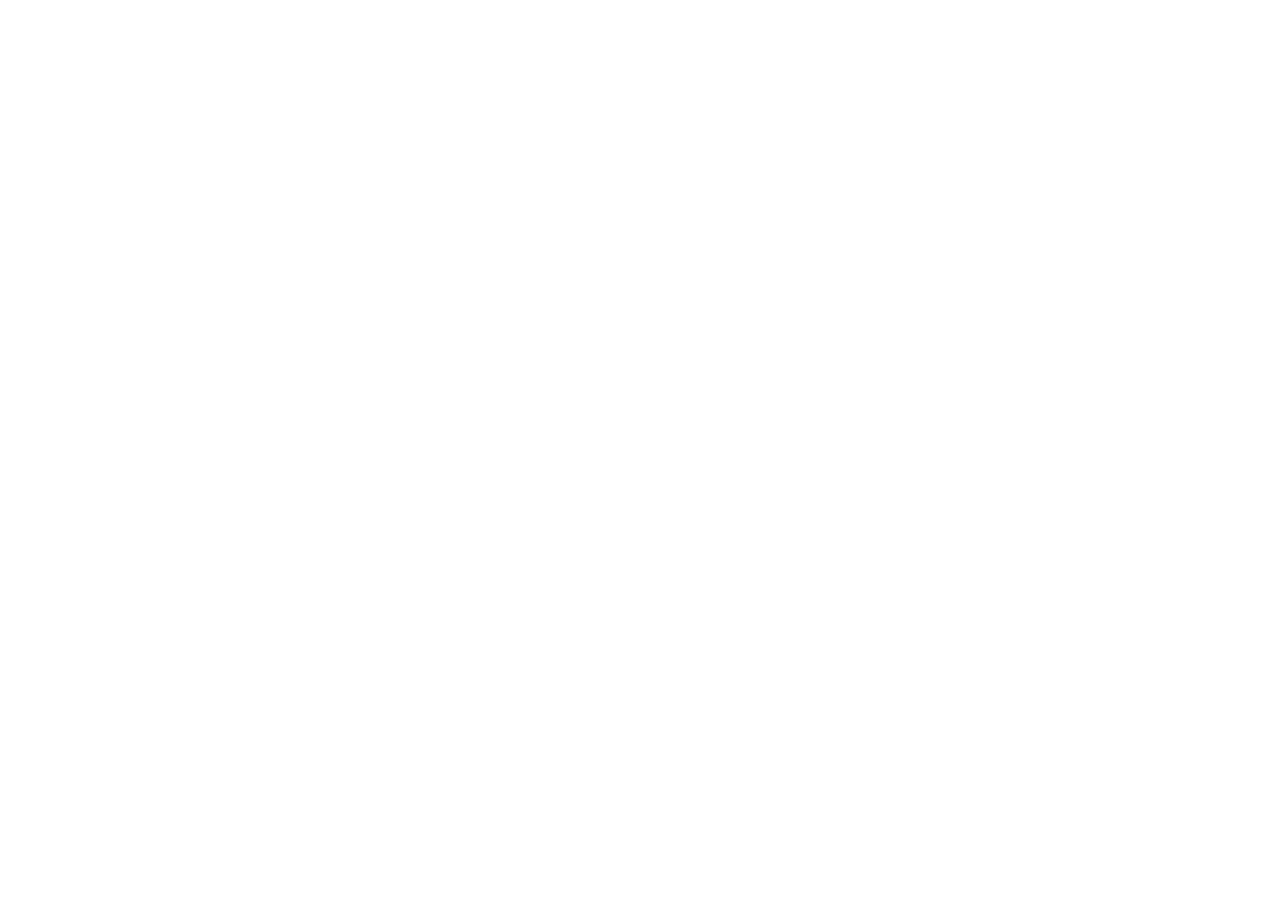
==== index.html @ 36c8cbfb "Updated Home page" ====
<!-- Author: Ranjith kumar c
    Description: This application is all about Ping pong game  -->
    <!doctype html>
    <html lang="en">
      <head>
        <!-- Required meta tags -->
        <meta charset="utf-8">
        <meta name="viewport" content="width=device-width, initial-scale=1.0">
    
        <!-- Bootstrap CSS -->
        <link rel="stylesheet" href="https://stackpath.bootstrapcdn.com/bootstrap/4.3.1/css/bootstrap.min.css" integrity="sha384-ggOyR0iXCbMQv3Xipma34MD+dH/1fQ784/j6cY/iJTQUOhcWr7x9JvoRxT2MZw1T" crossorigin="anonymous">
         <link rel="stylesheet" href="style.css">
        <title>Ping pong Game</title>
      </head>
      <body>
           <!-- Optional JavaScript -->
        <!-- jQuery first, then Popper.js, then Bootstrap JS -->
        <script src="https://code.jquery.com/jquery-3.3.1.slim.min.js" integrity="sha384-q8i/X+965DzO0rT7abK41JStQIAqVgRVzpbzo5smXKp4YfRvH+8abtTE1Pi6jizo" crossorigin="anonymous"></script>
        <script src="https://cdnjs.cloudflare.com/ajax/libs/popper.js/1.14.7/umd/popper.min.js" integrity="sha384-UO2eT0CpHqdSJQ6hJty5KVphtPhzWj9WO1clHTMGa3JDZwrnQq4sF86dIHNDz0W1" crossorigin="anonymous"></script>
        <script src="https://stackpath.bootstrapcdn.com/bootstrap/4.3.1/js/bootstrap.min.js" integrity="sha384-JjSmVgyd0p3pXB1rRibZUAYoIIy6OrQ6VrjIEaFf/nJGzIxFDsf4x0xIM+B07jRM" crossorigin="anonymous"></script>
        <script type="text/JavaScript" src="function.js"></script>
      </body>   
    </html>
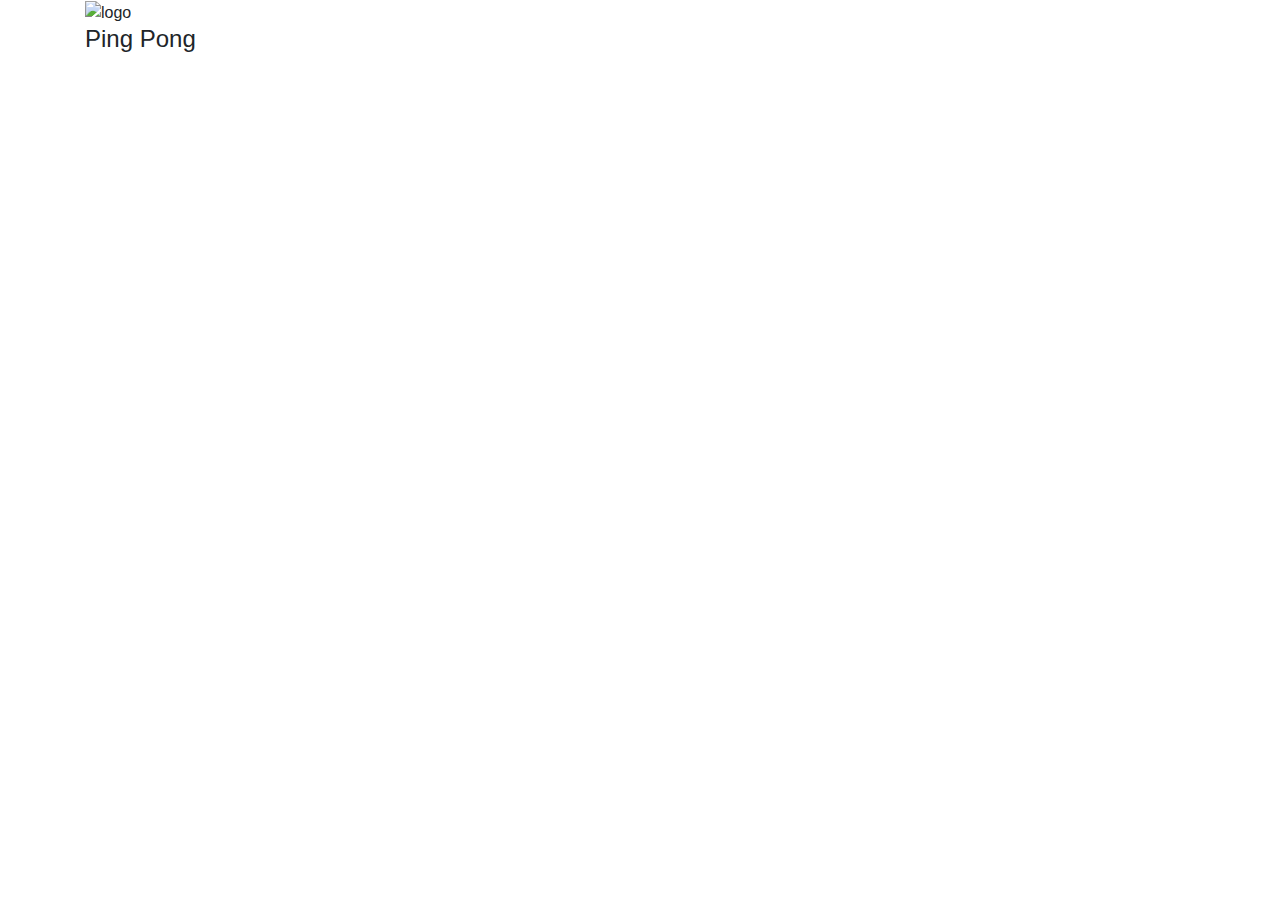
==== commit 8a8c9d3b: "Updated app.js file" ====
--- a/index.html
+++ b/index.html
@@ -13,6 +13,12 @@
         <title>Ping pong Game</title>
       </head>
       <body>
+          <div class="container">
+              <div id="logo">
+                  <img src="../PingPong/img/logo.JPG" alt="logo">
+                  <h4> Ping Pong</h4>
+              </div>
+          </div>
            <!-- Optional JavaScript -->
         <!-- jQuery first, then Popper.js, then Bootstrap JS -->
         <script src="https://code.jquery.com/jquery-3.3.1.slim.min.js" integrity="sha384-q8i/X+965DzO0rT7abK41JStQIAqVgRVzpbzo5smXKp4YfRvH+8abtTE1Pi6jizo" crossorigin="anonymous"></script>
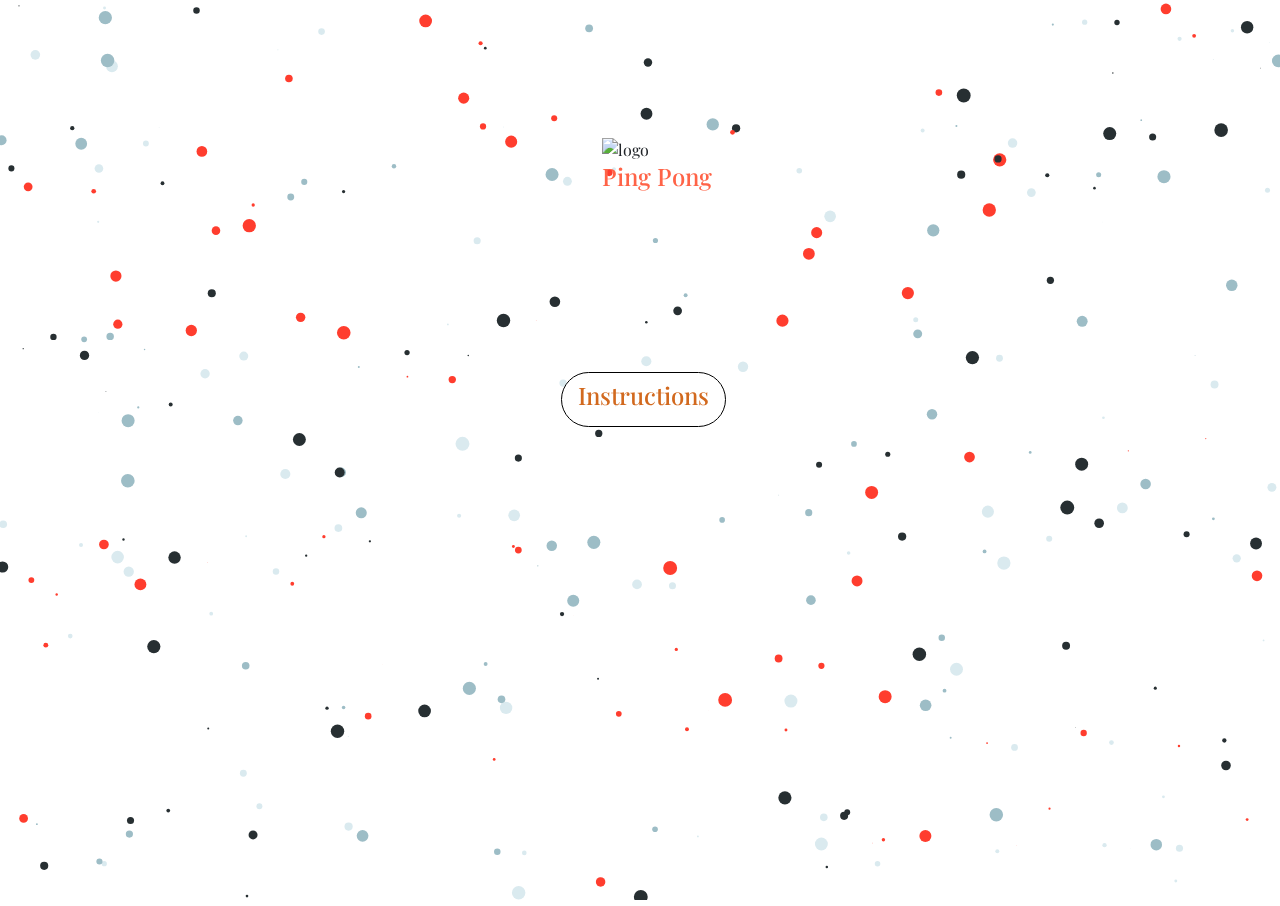
==== commit e8e3568f: "Updataion in apps file" ====
--- a/index.html
+++ b/index.html
@@ -9,21 +9,32 @@
     
         <!-- Bootstrap CSS -->
         <link rel="stylesheet" href="https://stackpath.bootstrapcdn.com/bootstrap/4.3.1/css/bootstrap.min.css" integrity="sha384-ggOyR0iXCbMQv3Xipma34MD+dH/1fQ784/j6cY/iJTQUOhcWr7x9JvoRxT2MZw1T" crossorigin="anonymous">
-         <link rel="stylesheet" href="style.css">
+        <link href="https://fonts.googleapis.com/css?family=Playfair+Display&display=swap" rel="stylesheet">        
+        <link rel="stylesheet" href="css/style.css">
         <title>Ping pong Game</title>
       </head>
       <body>
-          <div class="container">
-              <div id="logo">
-                  <img src="../PingPong/img/logo.JPG" alt="logo">
-                  <h4> Ping Pong</h4>
-              </div>
-          </div>
+          
+                <div id="canvas-wrap">
+                        <canvas></canvas>
+                        <div id="logo">
+                        <img src="../PingPong/img/logo.JPG" alt="logo" id="img">
+                        <h4 style="color: tomato"> Ping Pong</h4>
+                        </div>
+                        <div id="button">
+                        </br>
+                        <button type="button" onClick="location.href='instruction.html'" value="click here"class="btn btn-lg" id="instruction"><h4>Instructions</h4></button>
+                        </div>
+                </div>
+                
+                   
+        <!-- <canvas id="canvas">
+        </canvas> -->
            <!-- Optional JavaScript -->
         <!-- jQuery first, then Popper.js, then Bootstrap JS -->
         <script src="https://code.jquery.com/jquery-3.3.1.slim.min.js" integrity="sha384-q8i/X+965DzO0rT7abK41JStQIAqVgRVzpbzo5smXKp4YfRvH+8abtTE1Pi6jizo" crossorigin="anonymous"></script>
         <script src="https://cdnjs.cloudflare.com/ajax/libs/popper.js/1.14.7/umd/popper.min.js" integrity="sha384-UO2eT0CpHqdSJQ6hJty5KVphtPhzWj9WO1clHTMGa3JDZwrnQq4sF86dIHNDz0W1" crossorigin="anonymous"></script>
         <script src="https://stackpath.bootstrapcdn.com/bootstrap/4.3.1/js/bootstrap.min.js" integrity="sha384-JjSmVgyd0p3pXB1rRibZUAYoIIy6OrQ6VrjIEaFf/nJGzIxFDsf4x0xIM+B07jRM" crossorigin="anonymous"></script>
-        <script type="text/JavaScript" src="function.js"></script>
+        <script type="text/JavaScript" src="js/particle.js"></script>
       </body>   
     </html>--- a/css/style.css
+++ b/css/style.css
@@ -0,0 +1,39 @@
+#canvas-wrap { 
+    position:relative;
+    
+ } 
+ body{
+     margin: 0%;
+     font-family: 'Playfair Display', serif;
+ }
+ #logo,#button{
+    position:absolute;
+     top:15%; 
+     left:47%;
+     }
+     #button{
+         margin-top:15%;
+         left: 43.8%;
+     }
+#instruction,#play{
+    background: rgba(255, 255, 255, 0.1);
+    border: 1.5px solid  black;
+    border-radius: 30px;
+    color:darkorange;
+}
+#instruction{
+   margin-top: 1em;
+}
+#instruction{
+    top: 2%;
+    color: chocolate
+}
+#start,#rules{
+    margin-top:10%;
+    margin-left:40%;
+    font-size: 1.5em;;
+}
+h5{
+    width: 6em;
+    height: 1em;
+}
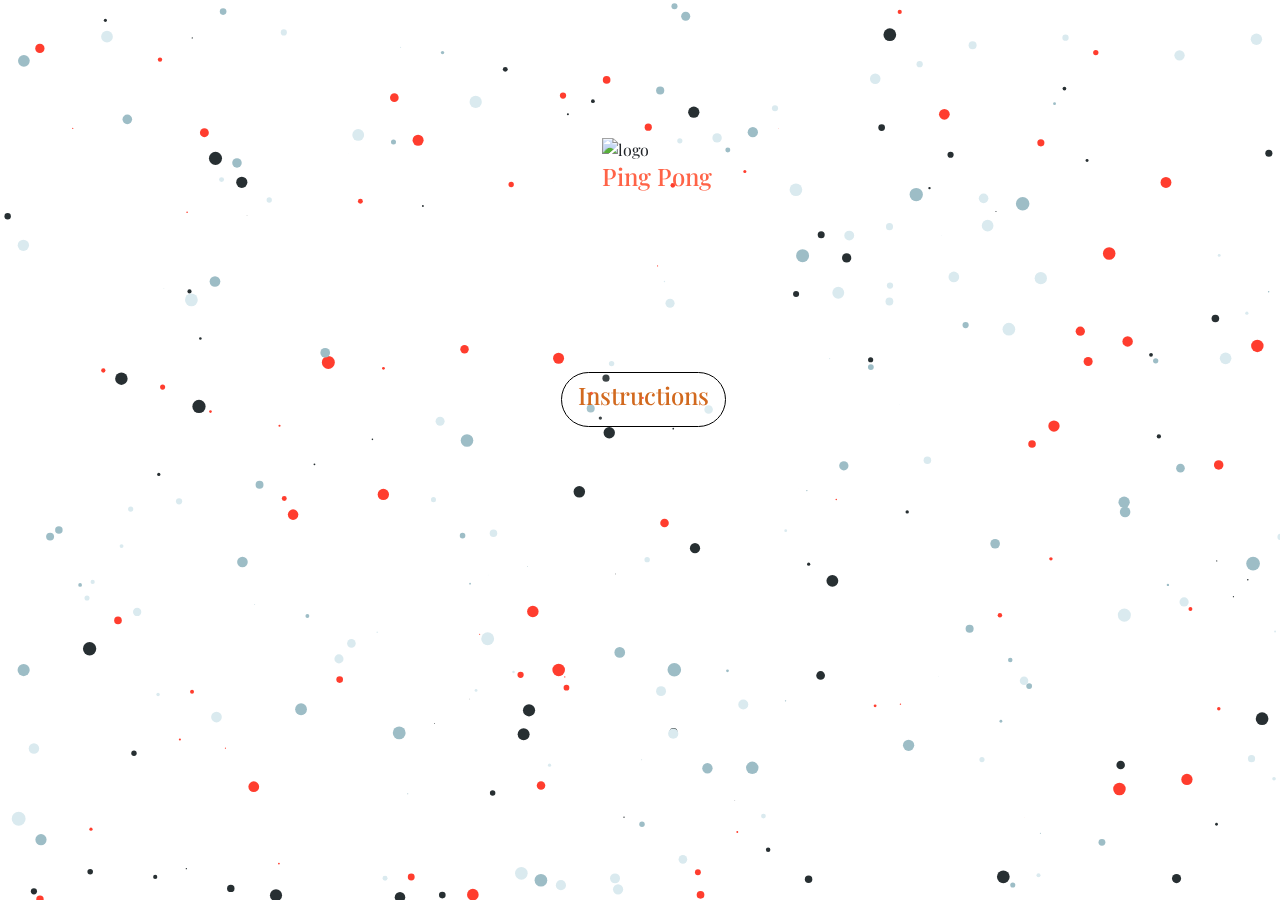
==== commit 32089515: "Create index.html" ====
--- a/index.html
+++ b/index.html
@@ -1,40 +1,46 @@
-<!-- Author: Ranjith kumar c
-    Description: This application is all about Ping pong game  -->
-    <!doctype html>
-    <html lang="en">
-      <head>
-        <!-- Required meta tags -->
-        <meta charset="utf-8">
-        <meta name="viewport" content="width=device-width, initial-scale=1.0">
-    
-        <!-- Bootstrap CSS -->
-        <link rel="stylesheet" href="https://stackpath.bootstrapcdn.com/bootstrap/4.3.1/css/bootstrap.min.css" integrity="sha384-ggOyR0iXCbMQv3Xipma34MD+dH/1fQ784/j6cY/iJTQUOhcWr7x9JvoRxT2MZw1T" crossorigin="anonymous">
-        <link href="https://fonts.googleapis.com/css?family=Playfair+Display&display=swap" rel="stylesheet">        
-        <link rel="stylesheet" href="css/style.css">
-        <title>Ping pong Game</title>
-      </head>
-      <body>
-          
-                <div id="canvas-wrap">
-                        <canvas></canvas>
-                        <div id="logo">
-                        <img src="../PingPong/img/logo.JPG" alt="logo" id="img">
-                        <h4 style="color: tomato"> Ping Pong</h4>
-                        </div>
-                        <div id="button">
-                        </br>
-                        <button type="button" onClick="location.href='instruction.html'" value="click here"class="btn btn-lg" id="instruction"><h4>Instructions</h4></button>
-                        </div>
-                </div>
-                
-                   
-        <!-- <canvas id="canvas">
-        </canvas> -->
-           <!-- Optional JavaScript -->
-        <!-- jQuery first, then Popper.js, then Bootstrap JS -->
-        <script src="https://code.jquery.com/jquery-3.3.1.slim.min.js" integrity="sha384-q8i/X+965DzO0rT7abK41JStQIAqVgRVzpbzo5smXKp4YfRvH+8abtTE1Pi6jizo" crossorigin="anonymous"></script>
-        <script src="https://cdnjs.cloudflare.com/ajax/libs/popper.js/1.14.7/umd/popper.min.js" integrity="sha384-UO2eT0CpHqdSJQ6hJty5KVphtPhzWj9WO1clHTMGa3JDZwrnQq4sF86dIHNDz0W1" crossorigin="anonymous"></script>
-        <script src="https://stackpath.bootstrapcdn.com/bootstrap/4.3.1/js/bootstrap.min.js" integrity="sha384-JjSmVgyd0p3pXB1rRibZUAYoIIy6OrQ6VrjIEaFf/nJGzIxFDsf4x0xIM+B07jRM" crossorigin="anonymous"></script>
-        <script type="text/JavaScript" src="js/particle.js"></script>
-      </body>   
-    </html>+<!-- Author: Ranjith kumar c, Mohammed Mudassir Description: This application is all about Ping pong game
+  -->
+  <!doctype html>
+  <html lang="en">
+
+  <head>
+    <!-- Required meta tags -->
+    <meta charset="utf-8">
+    <meta name="viewport" content="width=device-width, initial-scale=1.0">
+
+    <!-- Bootstrap CSS -->
+    <link rel="stylesheet" href="https://stackpath.bootstrapcdn.com/bootstrap/4.3.1/css/bootstrap.min.css"
+      integrity="sha384-ggOyR0iXCbMQv3Xipma34MD+dH/1fQ784/j6cY/iJTQUOhcWr7x9JvoRxT2MZw1T" crossorigin="anonymous">
+    <link href="https://fonts.googleapis.com/css?family=Playfair+Display&display=swap" rel="stylesheet">
+    <link rel="stylesheet" href="css/style.css">
+    <title>Ping pong Game</title>
+  </head>
+
+  <body>
+
+    <div id="canvas-wrap">
+      <canvas></canvas>
+      <div id="logo">
+        <img src="../PingPong/img/logo.JPG" alt="logo" id="img">
+        <h4 style="color: tomato"> Ping Pong</h4>
+      </div>
+      <div id="button">
+        </br>
+        <button type="button" onClick="location.href='instruction.html'" value="click here" class="btn btn-lg"
+          id="instruction">
+          <h4>Instructions</h4>
+        </button>
+      </div>
+    </div>
+
+
+
+    <!-- Optional JavaScript -->
+    <!-- jQuery first, then Popper.js, then Bootstrap JS -->
+    <script src="https://stackpath.bootstrapcdn.com/bootstrap/4.3.1/js/bootstrap.min.js"
+      integrity="sha384-JjSmVgyd0p3pXB1rRibZUAYoIIy6OrQ6VrjIEaFf/nJGzIxFDsf4x0xIM+B07jRM"
+      crossorigin="anonymous"></script>
+    <script type="text/JavaScript" src="js/particle.js"></script>
+  </body>
+
+  </html>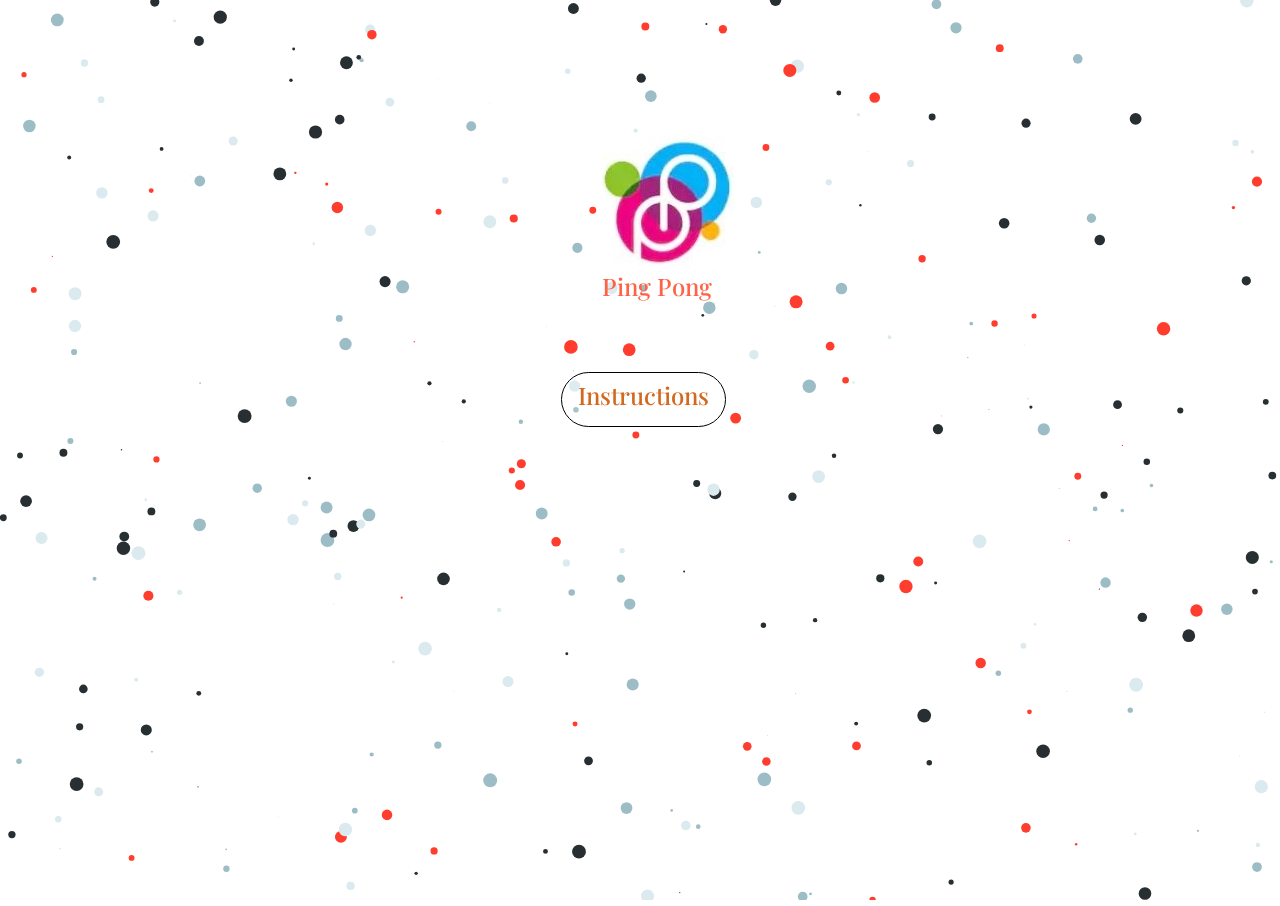
==== commit 53c40625: "updates" ====
--- a/index.html
+++ b/index.html
@@ -1,5 +1,6 @@
 <!-- Author: Ranjith kumar c, Mohammed Mudassir Description: This application is all about Ping pong game
-  -->
+>>>>>>> 3faa1ab1d982657a76050dce91d2b4ce9b2f3162
+  --> 
   <!doctype html>
   <html lang="en">
 
@@ -13,7 +14,7 @@
       integrity="sha384-ggOyR0iXCbMQv3Xipma34MD+dH/1fQ784/j6cY/iJTQUOhcWr7x9JvoRxT2MZw1T" crossorigin="anonymous">
     <link href="https://fonts.googleapis.com/css?family=Playfair+Display&display=swap" rel="stylesheet">
     <link rel="stylesheet" href="css/style.css">
-    <title>Ping pong Game</title>
+    <title>PingPong</title>
   </head>
 
   <body>
@@ -21,12 +22,12 @@
     <div id="canvas-wrap">
       <canvas></canvas>
       <div id="logo">
-        <img src="../PingPong/img/logo.JPG" alt="logo" id="img">
+        <img src="img\logo.JPG" alt="logo" id="img">
         <h4 style="color: tomato"> Ping Pong</h4>
       </div>
       <div id="button">
         </br>
-        <button type="button" onClick="location.href='instruction.html'" value="click here" class="btn btn-lg"
+        <button type="button" onClick="location.href='links\instruction.html'" value="click here" class="btn btn-lg"
           id="instruction">
           <h4>Instructions</h4>
         </button>
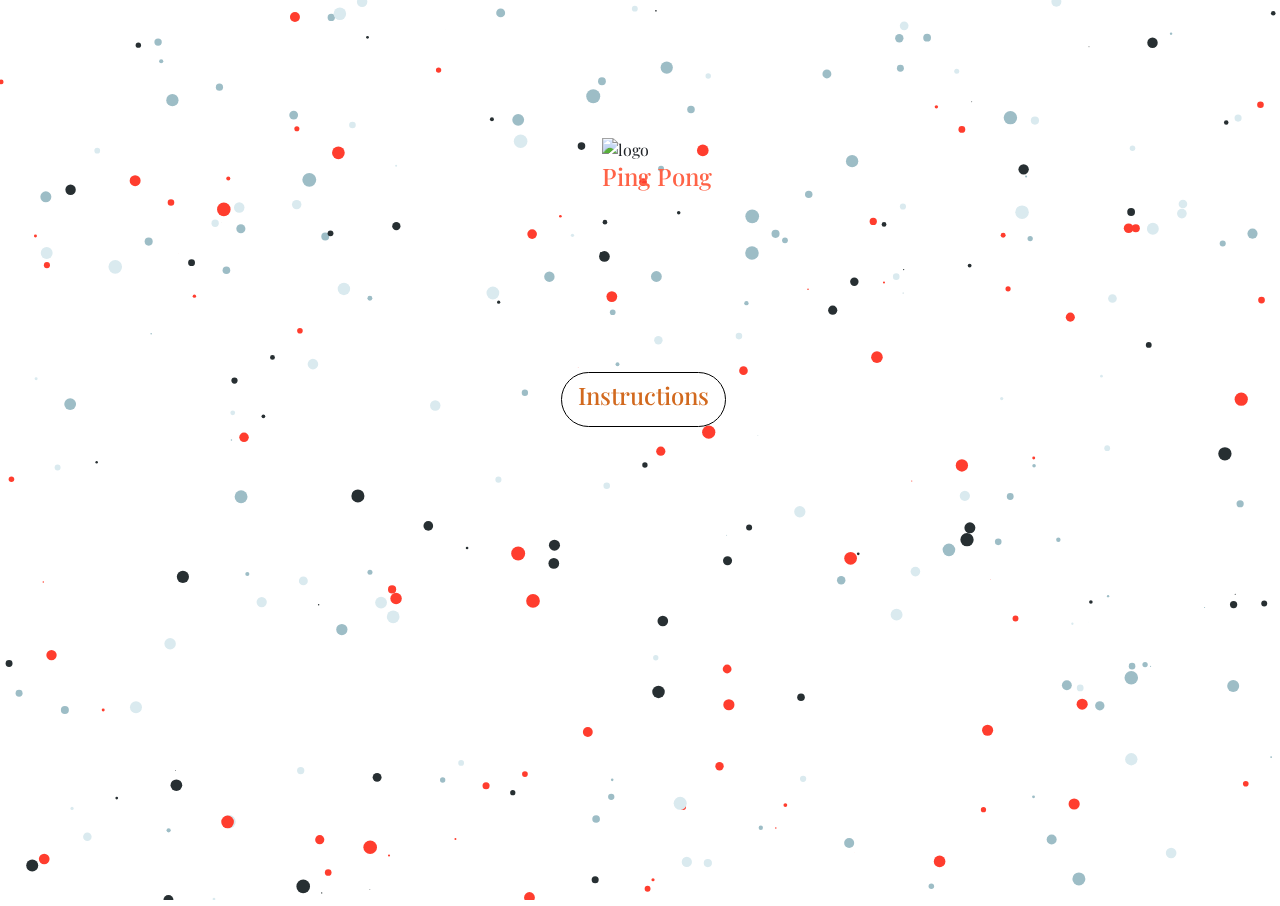
==== commit 87d3b8c3: "Updated" ====
--- a/index.html
+++ b/index.html
@@ -1,47 +1,40 @@
-<!-- Author: Ranjith kumar c, Mohammed Mudassir Description: This application is all about Ping pong game
->>>>>>> 3faa1ab1d982657a76050dce91d2b4ce9b2f3162
-  --> 
-  <!doctype html>
-  <html lang="en">
-
-  <head>
-    <!-- Required meta tags -->
-    <meta charset="utf-8">
-    <meta name="viewport" content="width=device-width, initial-scale=1.0">
-
-    <!-- Bootstrap CSS -->
-    <link rel="stylesheet" href="https://stackpath.bootstrapcdn.com/bootstrap/4.3.1/css/bootstrap.min.css"
-      integrity="sha384-ggOyR0iXCbMQv3Xipma34MD+dH/1fQ784/j6cY/iJTQUOhcWr7x9JvoRxT2MZw1T" crossorigin="anonymous">
-    <link href="https://fonts.googleapis.com/css?family=Playfair+Display&display=swap" rel="stylesheet">
-    <link rel="stylesheet" href="css/style.css">
-    <title>PingPong</title>
-  </head>
-
-  <body>
-
-    <div id="canvas-wrap">
-      <canvas></canvas>
-      <div id="logo">
-        <img src="img\logo.JPG" alt="logo" id="img">
-        <h4 style="color: tomato"> Ping Pong</h4>
-      </div>
-      <div id="button">
-        </br>
-        <button type="button" onClick="location.href='links\instruction.html'" value="click here" class="btn btn-lg"
-          id="instruction">
-          <h4>Instructions</h4>
-        </button>
-      </div>
-    </div>
-
-
-
-    <!-- Optional JavaScript -->
-    <!-- jQuery first, then Popper.js, then Bootstrap JS -->
-    <script src="https://stackpath.bootstrapcdn.com/bootstrap/4.3.1/js/bootstrap.min.js"
-      integrity="sha384-JjSmVgyd0p3pXB1rRibZUAYoIIy6OrQ6VrjIEaFf/nJGzIxFDsf4x0xIM+B07jRM"
-      crossorigin="anonymous"></script>
-    <script type="text/JavaScript" src="js/particle.js"></script>
-  </body>
-
-  </html>+<!-- Author: Ranjith kumar c, Mohammed Mudassir
+    Description: This application is all about Ping pong game  -->
+    <!doctype html>
+    <html lang="en">
+      <head>
+        <!-- Required meta tags -->
+        <meta charset="utf-8">
+        <meta name="viewport" content="width=device-width, initial-scale=1.0">
+    
+        <!-- Bootstrap CSS -->
+        <link rel="stylesheet" href="https://stackpath.bootstrapcdn.com/bootstrap/4.3.1/css/bootstrap.min.css" integrity="sha384-ggOyR0iXCbMQv3Xipma34MD+dH/1fQ784/j6cY/iJTQUOhcWr7x9JvoRxT2MZw1T" crossorigin="anonymous">
+        <link href="https://fonts.googleapis.com/css?family=Playfair+Display&display=swap" rel="stylesheet">        
+        <link rel="stylesheet" href="./css/style.css">
+        <title>Ping pong Game</title>
+      </head>
+      <body>
+          
+                <div id="canvas-wrap">
+                        <canvas></canvas>
+                        <div id="logo">
+                        <img src="../PingPong/img/logo.JPG" alt="logo" id="img">
+                        <h4 style="color: tomato"> Ping Pong</h4>
+                        </div>
+                        <div id="button">
+                        </br>
+                        <button type="button" onClick="location.href='./links/instruction.html'" value="click here"class="btn btn-lg" id="instruction"><h4>Instructions</h4></button>
+                        </div>
+                </div>
+                
+                   
+        <!-- <canvas id="canvas">
+        </canvas> -->
+           <!-- Optional JavaScript -->
+        <!-- jQuery first, then Popper.js, then Bootstrap JS -->
+        <script src="https://code.jquery.com/jquery-3.3.1.slim.min.js" integrity="sha384-q8i/X+965DzO0rT7abK41JStQIAqVgRVzpbzo5smXKp4YfRvH+8abtTE1Pi6jizo" crossorigin="anonymous"></script>
+        <script src="https://cdnjs.cloudflare.com/ajax/libs/popper.js/1.14.7/umd/popper.min.js" integrity="sha384-UO2eT0CpHqdSJQ6hJty5KVphtPhzWj9WO1clHTMGa3JDZwrnQq4sF86dIHNDz0W1" crossorigin="anonymous"></script>
+        <script src="https://stackpath.bootstrapcdn.com/bootstrap/4.3.1/js/bootstrap.min.js" integrity="sha384-JjSmVgyd0p3pXB1rRibZUAYoIIy6OrQ6VrjIEaFf/nJGzIxFDsf4x0xIM+B07jRM" crossorigin="anonymous"></script>
+        <script type="text/JavaScript" src="js/particle.js"></script>
+      </body>   
+    </html>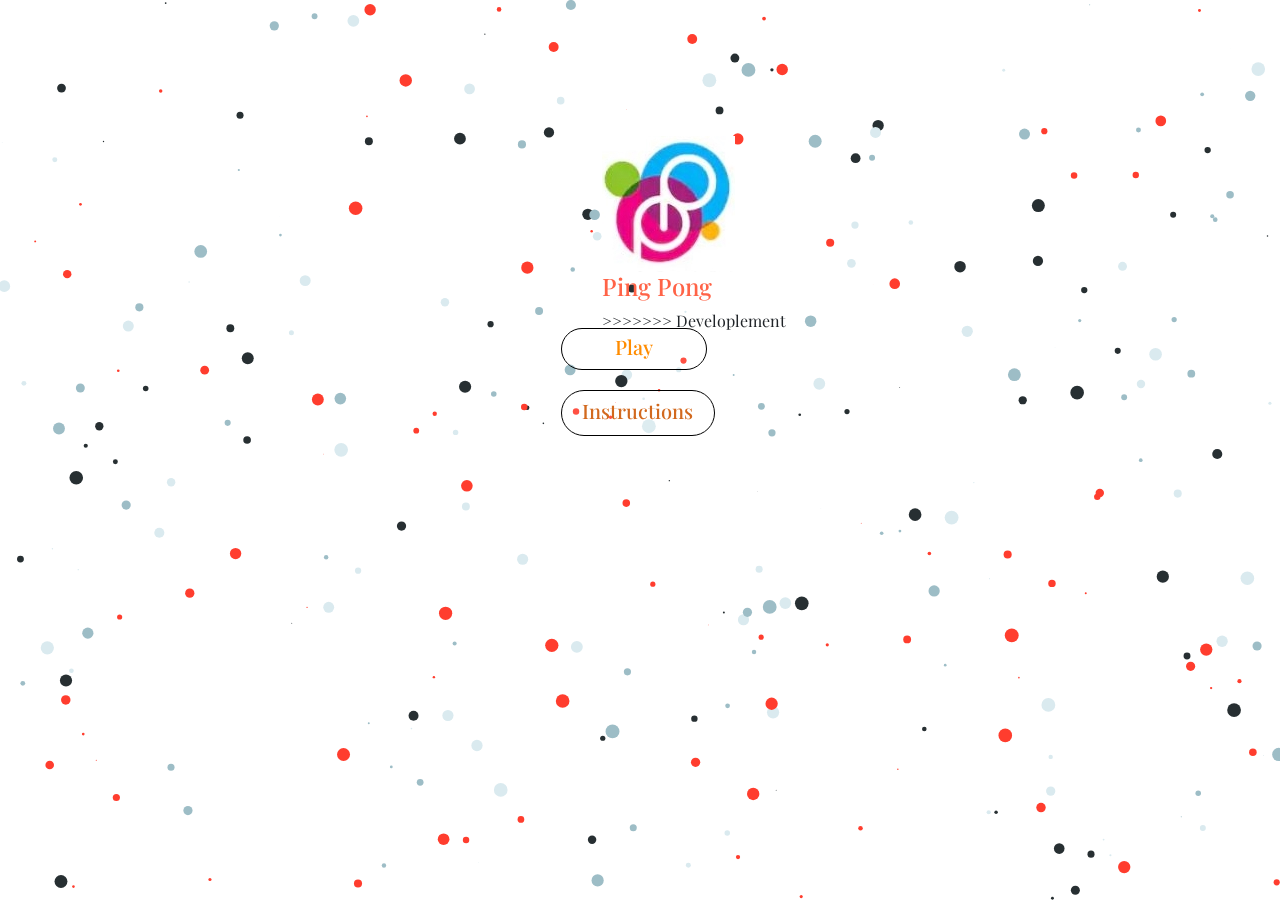
==== commit 7905720f: "update index" ====
--- a/index.html
+++ b/index.html
@@ -1,40 +1,46 @@
 <!-- Author: Ranjith kumar c, Mohammed Mudassir
     Description: This application is all about Ping pong game  -->
-    <!doctype html>
-    <html lang="en">
-      <head>
-        <!-- Required meta tags -->
-        <meta charset="utf-8">
-        <meta name="viewport" content="width=device-width, initial-scale=1.0">
-    
-        <!-- Bootstrap CSS -->
-        <link rel="stylesheet" href="https://stackpath.bootstrapcdn.com/bootstrap/4.3.1/css/bootstrap.min.css" integrity="sha384-ggOyR0iXCbMQv3Xipma34MD+dH/1fQ784/j6cY/iJTQUOhcWr7x9JvoRxT2MZw1T" crossorigin="anonymous">
-        <link href="https://fonts.googleapis.com/css?family=Playfair+Display&display=swap" rel="stylesheet">        
-        <link rel="stylesheet" href="./css/style.css">
-        <title>Ping pong Game</title>
-      </head>
-      <body>
-          
-                <div id="canvas-wrap">
-                        <canvas></canvas>
-                        <div id="logo">
-                        <img src="../PingPong/img/logo.JPG" alt="logo" id="img">
-                        <h4 style="color: tomato"> Ping Pong</h4>
-                        </div>
-                        <div id="button">
-                        </br>
-                        <button type="button" onClick="location.href='./links/instruction.html'" value="click here"class="btn btn-lg" id="instruction"><h4>Instructions</h4></button>
-                        </div>
-                </div>
-                
-                   
-        <!-- <canvas id="canvas">
-        </canvas> -->
-           <!-- Optional JavaScript -->
-        <!-- jQuery first, then Popper.js, then Bootstrap JS -->
-        <script src="https://code.jquery.com/jquery-3.3.1.slim.min.js" integrity="sha384-q8i/X+965DzO0rT7abK41JStQIAqVgRVzpbzo5smXKp4YfRvH+8abtTE1Pi6jizo" crossorigin="anonymous"></script>
-        <script src="https://cdnjs.cloudflare.com/ajax/libs/popper.js/1.14.7/umd/popper.min.js" integrity="sha384-UO2eT0CpHqdSJQ6hJty5KVphtPhzWj9WO1clHTMGa3JDZwrnQq4sF86dIHNDz0W1" crossorigin="anonymous"></script>
-        <script src="https://stackpath.bootstrapcdn.com/bootstrap/4.3.1/js/bootstrap.min.js" integrity="sha384-JjSmVgyd0p3pXB1rRibZUAYoIIy6OrQ6VrjIEaFf/nJGzIxFDsf4x0xIM+B07jRM" crossorigin="anonymous"></script>
-        <script type="text/JavaScript" src="js/particle.js"></script>
-      </body>   
-    </html>+<!doctype html>
+<html lang="en">
+
+<head>
+  <!-- Required meta tags -->
+  <meta charset="utf-8">
+  <meta name="viewport" content="width=device-width, initial-scale=1.0">
+
+  <!-- Bootstrap CSS -->
+  <link rel="stylesheet" href="https://stackpath.bootstrapcdn.com/bootstrap/4.3.1/css/bootstrap.min.css"
+    integrity="sha384-ggOyR0iXCbMQv3Xipma34MD+dH/1fQ784/j6cY/iJTQUOhcWr7x9JvoRxT2MZw1T" crossorigin="anonymous">
+  <link href="https://fonts.googleapis.com/css?family=Playfair+Display&display=swap" rel="stylesheet">
+  <link rel="stylesheet" href="./css/style.css">
+  <title>Ping pong Game</title>
+</head>
+
+<body>
+
+  <div id="canvas-wrap">
+    <canvas></canvas>
+    <div id="logo">
+      <img src="./img/logo.JPG" alt="logo" id="img">
+      <h4 style="color: tomato"> Ping Pong</h4>
+      >>>>>>> Developlement
+    </div>
+    <div id="button">
+      <button type="button" onClick="location.href='./links/play.html'" value="click here" class="btn" id="play">
+        <h5>Play</h5>
+      </button>
+      </br>
+      <button type="button" onClick="location.href='./links/instruction.html'" value="click here" class="btn btn-lg"
+        id="instruction">
+        <h5>Instructions</h5>
+      </button>
+    </div>
+  </div>
+
+  <script src="https://stackpath.bootstrapcdn.com/bootstrap/4.3.1/js/bootstrap.min.js"
+    integrity="sha384-JjSmVgyd0p3pXB1rRibZUAYoIIy6OrQ6VrjIEaFf/nJGzIxFDsf4x0xIM+B07jRM"
+    crossorigin="anonymous"></script>
+  <script type="text/JavaScript" src="./js/particle.js"></script>
+</body>
+
+</html>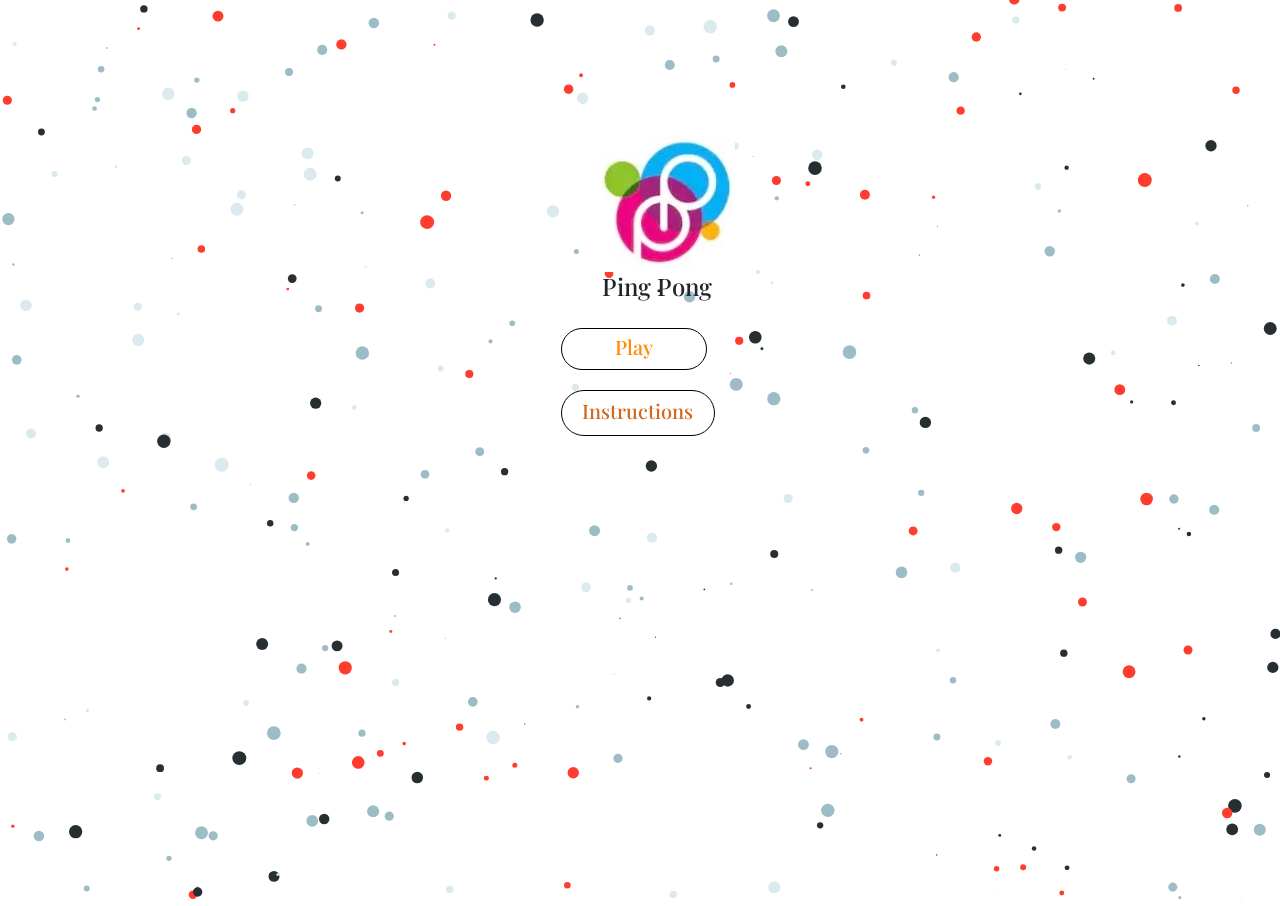
==== commit 7d5bf10a: "Update index.html" ====
--- a/index.html
+++ b/index.html
@@ -22,8 +22,7 @@
     <canvas></canvas>
     <div id="logo">
       <img src="./img/logo.JPG" alt="logo" id="img">
-      <h4 style="color: tomato"> Ping Pong</h4>
-      >>>>>>> Developlement
+      <h4> Ping Pong</h4>
     </div>
     <div id="button">
       <button type="button" onClick="location.href='./links/play.html'" value="click here" class="btn" id="play">
